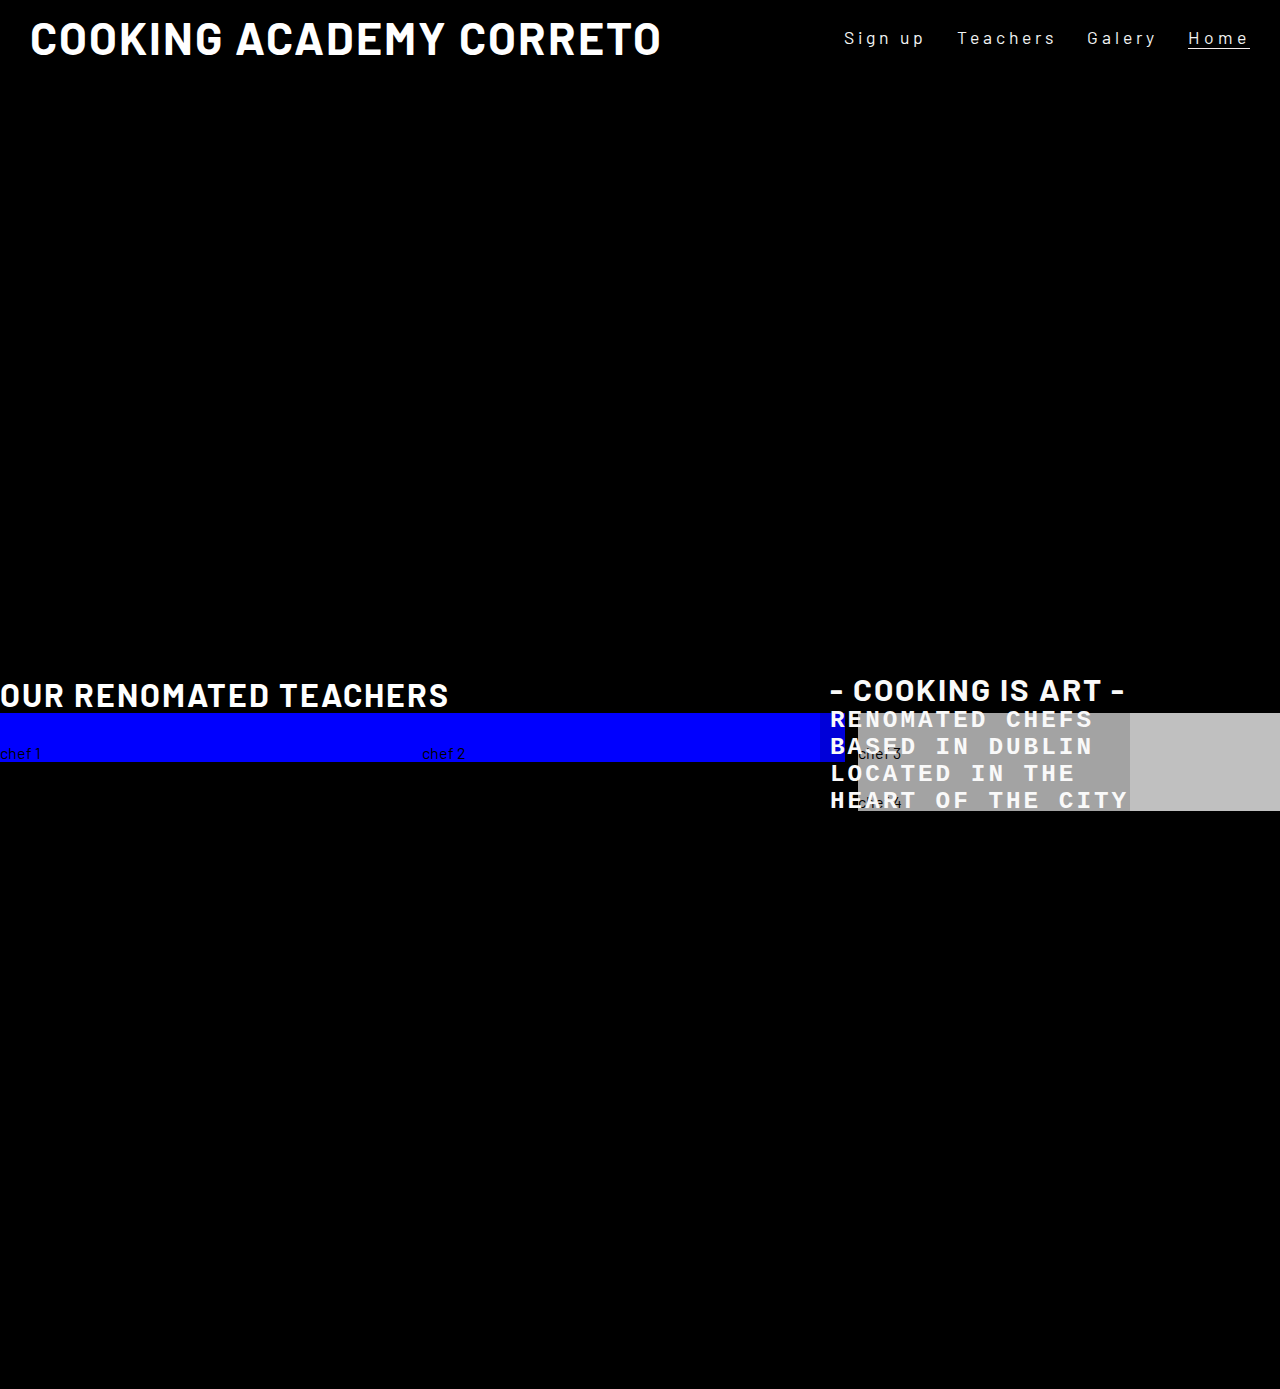
==== assets/index.html @ 5200f565 "chefs table was added" ====
<!DOCTYPE html>
<html lang="en">
<head>
    <meta charset="UTF-8">
    <meta http-equiv="X-UA-Compatible" content="IE=edge">
    <meta name="viewport" content="width=device-width, initial-scale=1.0">
    <meta name="description" content="Culinary school for people in Dublin, Ireland who are interested in cooking">
    <meta name="keywords" content="cooking, cook, passion for cooking, ireland, dublin">
    <link rel="stylesheet" href="assets/css/style.css">
    <title>Cooking Academy</title>
</head>
<body>
    <header> 
     <a href="index.html">

         <h1 id="logo">Cooking Academy Correto</h1>
     </a>
     <nav>
         <ul id="menu">
             <li>
                 <a class="active" href="index.html">Home</a>
             </li>
             <li> 
                 <a href="#">Galery</a>
             </li>
             <li>
                 <a href="#">Teachers</a>
             </li>          
             <li>
                 <a href="index.html">Sign up</a>
             </li>   
         </ul>
     </nav>
    </header>
     <section id="background-outer"> 
         <div id="background"></div>
         <div id="cover-text">
            <h2>- Cooking is art -</h2>
            <h3><p>renomated chefs based in dublin</p></h3>
            <h3> located in the heart of the city</h3>
         </div>
     </section>
     <section id="chefs"> 
        <h1>Our Renomated Teachers</h1>
        <div id="chef-1"> chef 1 </div>
        <div id="chef-2"> chef 2 </div>
        <div id="chef-3"> chef 3 </div>
        <div id="chef-4"> chef 4 </div>
     </section>
     <section>
        <div>Online and Person Classes</div>
        <div>Renomated Chefs</div>
        <div>Global Culinary</div>
        <div>Learn From scratch</div>
         time schedules and bla bal
     </section>
     <footer> 
         social links 
     </footer>
 </body>
 </html>
---- assets/assets/css/style.css ----
@import url('https://fonts.googleapis.com/css2?family=Barlow:ital,wght@0,300;1,200&family=PT+Sans&display=swap');

* {
    margin: 0;
    padding: 0;
    border: none;
}

body {
    font-family: Barlow, sans-serif;
    font-weight: 400;
    background-color: black;

}

h1,h2 {
    font-family: Barlow, sans-serif;
    text-transform:uppercase; 
    letter-spacing: 2px;
    color: white;
}

#logo {
    float: left;
    font-size: 280%;
    margin-left: 30px;
}
#menu, #logo {
    line-height: 75px;

}
#menu {
font-size: 110%;
letter-spacing: 4px;
color: rgb(243, 244, 244);
}
#menu li {
    float: right;
    list-style-type: none;
    margin-right: 30px;
}
#menu a { 
    text-decoration: none;
    color: inherit;
}
#menu a:hover {
    padding: 10px 15px;
    font-size: 20px;
    text-align: center;
    cursor: pointer;
    color: #fff;
    background-color: #9ca7a3;
    border: none;
    border-radius: 5px;
    box-shadow: 0 5px rgb(162, 155, 155);
}
.active {
    border-bottom: 1px solid rgb(245, 237, 237);
}

/*background image */

#background-outer {
    overflow: hidden;
    height: 600px;
    width: 100%;
}
/* text box for background-image */ 

#cover-text, #cover-text h2{
    color: rgb(249, 249, 249);

}

#background {
    height: 600px;
    width: 100%;
    background: url('https://cdn.pixabay.com/photo/2018/11/12/20/32/herbs-3811722_960_720.jpg') no-repeat center center;
    background-size: cover;

/* effects for the background */
    animation-name: hero-zoom;
    animation-duration: 20s;
    animation-fill-mode: forwards;
}

/* creates the level of zoom for hero image */
@keyframes hero-zoom {
from{
    transform: scale(1);
}
to{
    transform: scale(1.5);
}
}
#cover-text {
    font-size: 130%;
    font-family: 'Courier New', Courier, monospace;
    text-transform:uppercase;
    letter-spacing: 3px;
    width: 300px;
    height: 200px;

    padding-left: 10px;
    padding-top: 40px;
    background-color: rgba(0, 0, 0, .15);

    bottom: 30px;
    right: 150px;

    position: absolute;
}
/* Chefs section */

#chefs {
    height: 600px;
}
#chef-1, #chef-2 {padding-top: 30px;
width: 33%;
float: left;
background-color: blue;
}
#chef-3, #chef-4 {
padding-top: 30px;
width: 33%;
float: right;
background-color: silver;
}
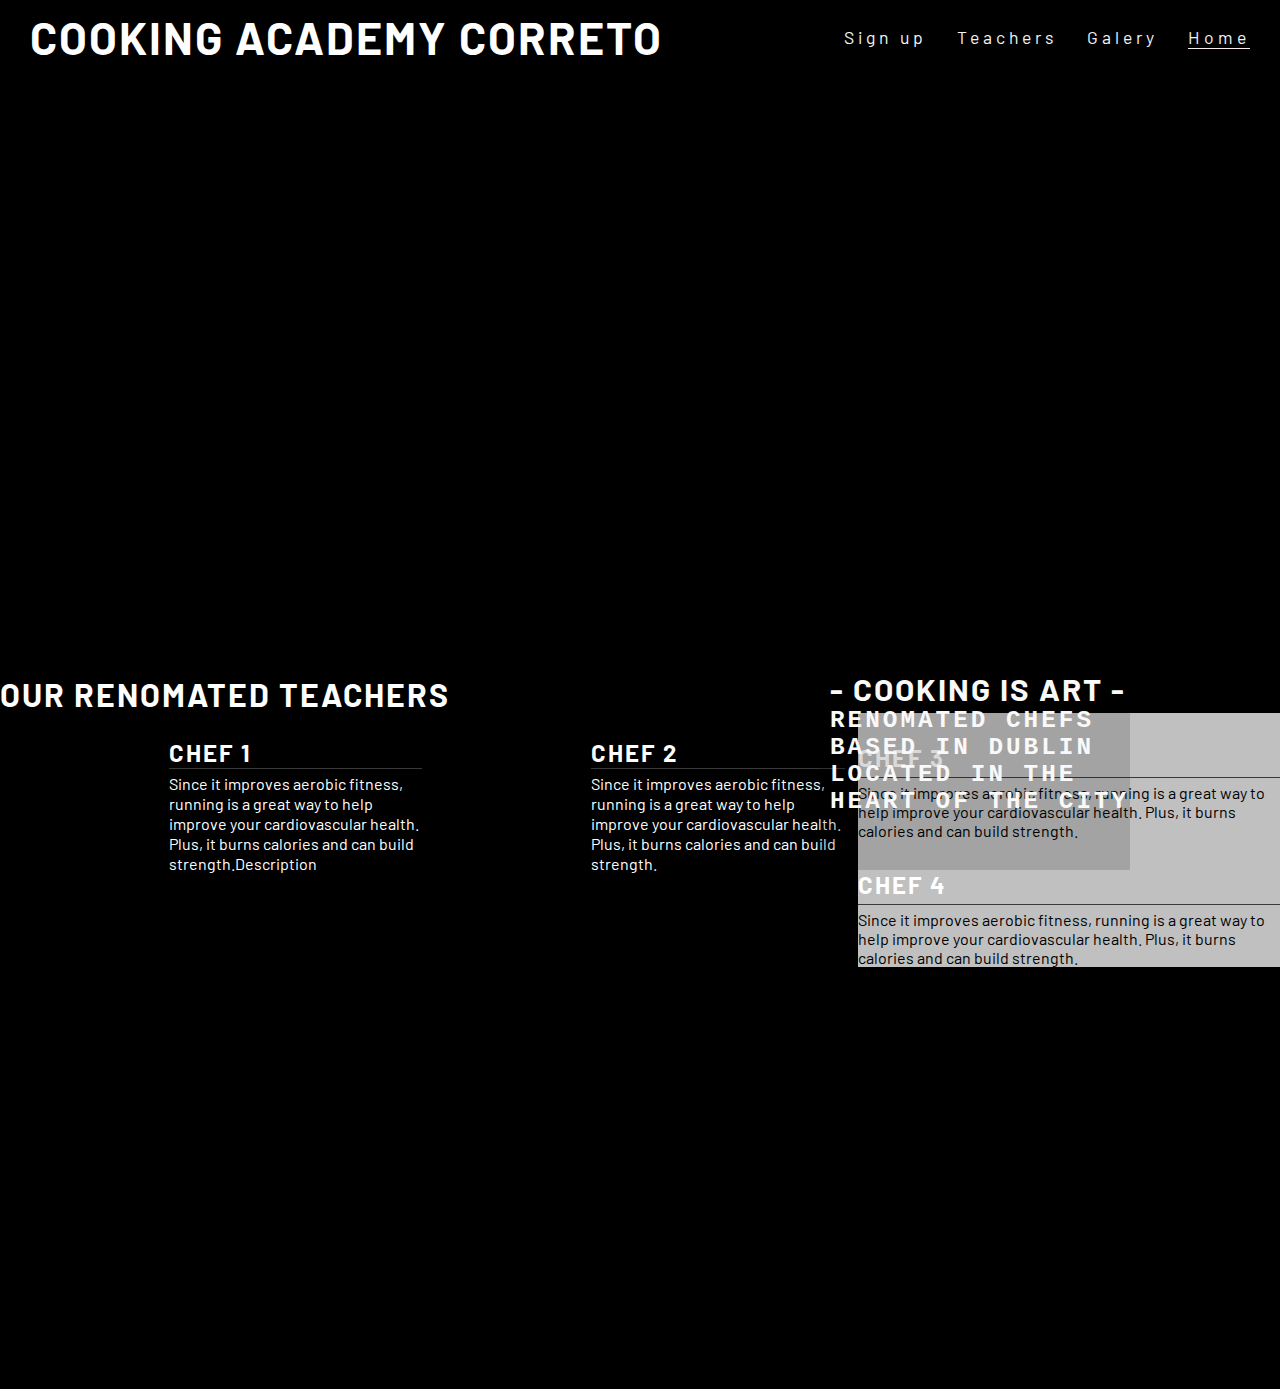
==== commit 8b9088c6: "chefs table" ====
--- a/assets/index.html
+++ b/assets/index.html
@@ -42,10 +42,38 @@
      </section>
      <section id="chefs"> 
         <h1>Our Renomated Teachers</h1>
-        <div id="chef-1"> chef 1 </div>
-        <div id="chef-2"> chef 2 </div>
-        <div id="chef-3"> chef 3 </div>
-        <div id="chef-4"> chef 4 </div>
+        <div id="chef-1"> 
+            <div class="leftchef-about-heading">
+                <h2>chef 1 </h2>
+                <hr>
+                <p>
+                    Since it improves aerobic fitness, running is a great way to help improve your cardiovascular health. Plus, it burns calories and can build strength.Description 
+                </p>
+            </div>
+        </div>
+            <div id="chef-2"> <div class="leftchef-about-heading">
+                <h2>chef 2 </h2>
+                <hr>
+                <p>
+                    Since it improves aerobic fitness, running is a great way to help improve your cardiovascular health. Plus, it burns calories and can build strength. 
+                </p>
+            </div>
+        </div>
+        <div id="chef-3"> <div class="rightchef-about-heading">
+            <h2>chef 3 </h2>
+            <hr>
+            <p>
+                Since it improves aerobic fitness, running is a great way to help improve your cardiovascular health. Plus, it burns calories and can build strength. 
+            </p>
+        </div>
+    </div>
+    <div id="chef-4"> <div class="rightchef-about-heading">
+        <h2>chef 4 </h2>
+        <hr>
+        <p>Since it improves aerobic fitness, running is a great way to help improve your cardiovascular health. Plus, it burns calories and can build strength.
+        </p>
+    </div>
+</div>
      </section>
      <section>
         <div>Online and Person Classes</div>
--- a/assets/assets/css/style.css
+++ b/assets/assets/css/style.css
@@ -115,14 +115,36 @@
 #chefs {
     height: 600px;
 }
-#chef-1, #chef-2 {padding-top: 30px;
-width: 33%;
-float: left;
-background-color: blue;
+#chef-1, #chef-2 {
+    padding-top: 30px;
+    width: 33%;
+    float: left;
+    color:white
 }
+
 #chef-3, #chef-4 {
-padding-top: 30px;
-width: 33%;
-float: right;
-background-color: silver;
+    padding-top: 30px;
+    width: 33%;
+    float: right;
+    background-color: silver;
+}
+
+#center-about {
+    width: 33%;
+    margin: 0 auto;
+    background-color: green;
+}
+
+hr {
+    border-top: 1px solid #3a3a3a;
+    width: 100%;
+    margin: 5px 0;
+}
+
+.leftchef-about-heading {
+    width: 60%;
+    float: right;
+    line-height: 20px;
+    clear: both;
+    margin-bottom: 50px;
 }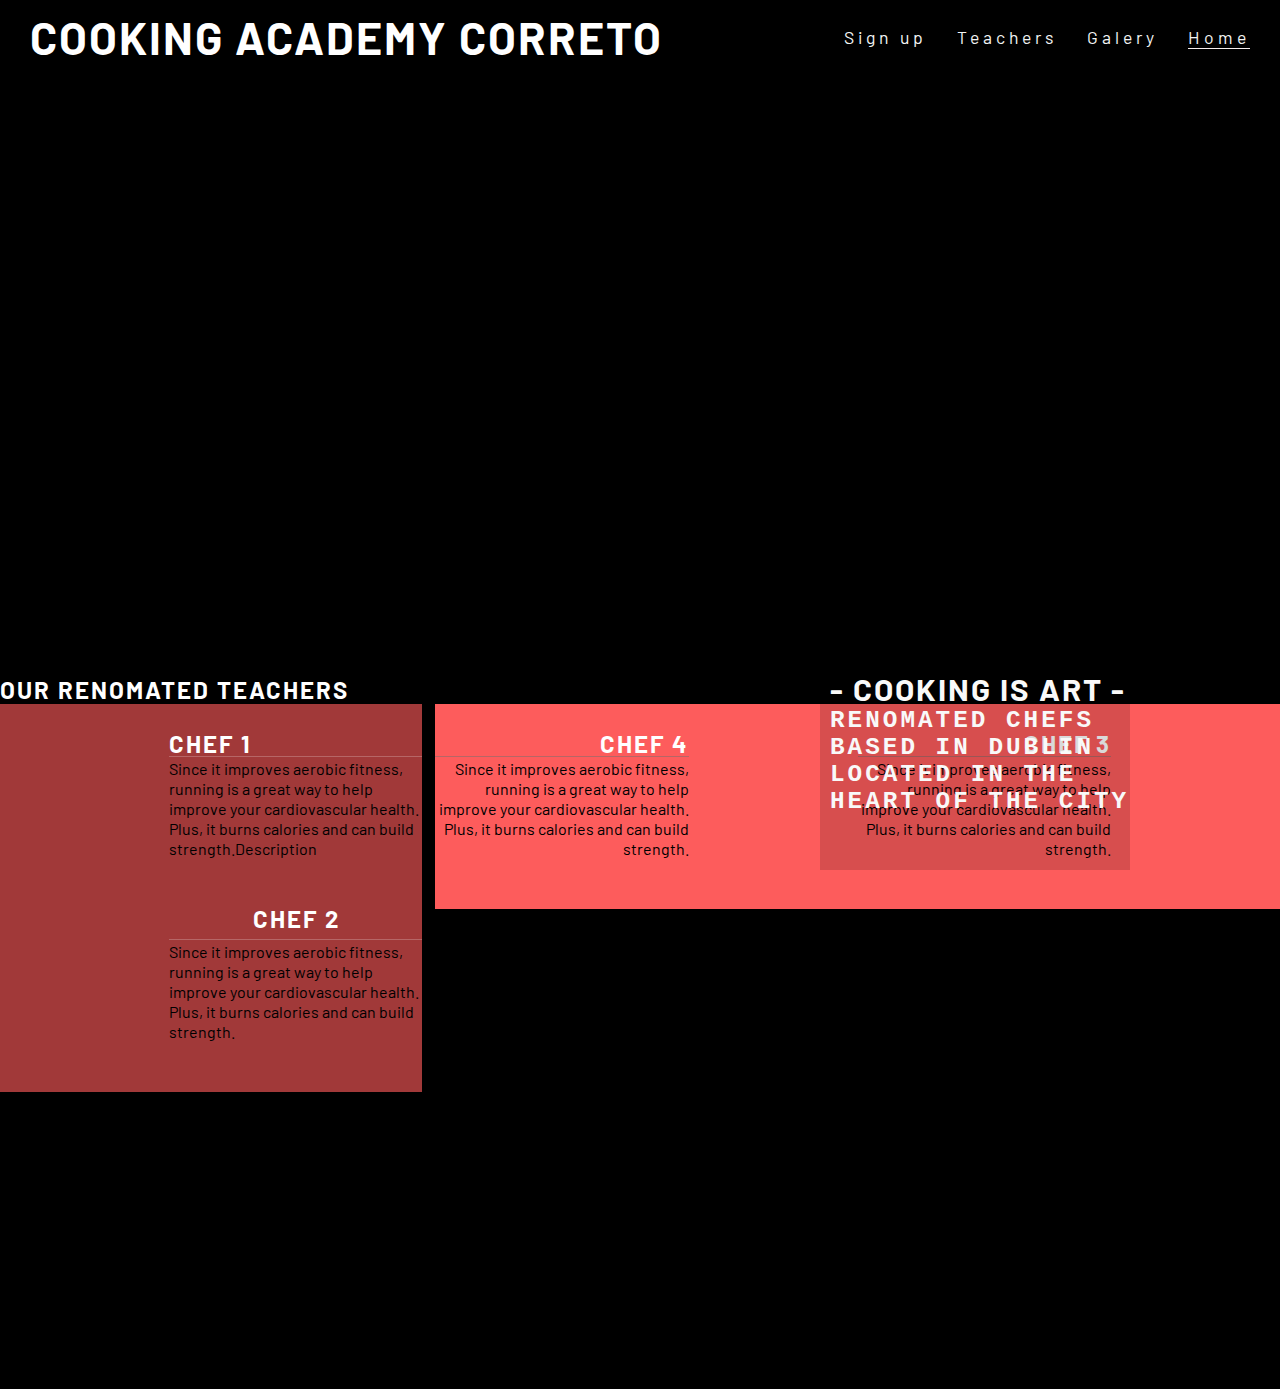
==== commit 370a91eb: "new changes" ====
--- a/assets/index.html
+++ b/assets/index.html
@@ -41,9 +41,10 @@
          </div>
      </section>
      <section id="chefs"> 
-        <h1>Our Renomated Teachers</h1>
-        <div id="chef-1"> 
+        <h2 id="welcome">Our Renomated Teachers</h2>      <div id="chef-1"> 
             <div class="leftchef-about-heading">
+                <div id="circle-container">
+                    
                 <h2>chef 1 </h2>
                 <hr>
                 <p>
@@ -51,30 +52,40 @@
                 </p>
             </div>
         </div>
-            <div id="chef-2"> <div class="leftchef-about-heading">
+             <div class="leftchef-about-heading">
+                <div id="circle-container">
+                    <div id="chef-2"></div><div id="chef-2-pic"> </div>
                 <h2>chef 2 </h2>
                 <hr>
-                <p>
+                <p> </div>
                     Since it improves aerobic fitness, running is a great way to help improve your cardiovascular health. Plus, it burns calories and can build strength. 
                 </p>
             </div>
         </div>
         <div id="chef-3"> <div class="rightchef-about-heading">
+            <div id="circle-container">
+                <div id="chef-3-pic"> </div>
             <h2>chef 3 </h2>
             <hr>
             <p>
                 Since it improves aerobic fitness, running is a great way to help improve your cardiovascular health. Plus, it burns calories and can build strength. 
             </p>
         </div>
-    </div>
+    </div> </div>
     <div id="chef-4"> <div class="rightchef-about-heading">
         <h2>chef 4 </h2>
+        <div id="circle-container">
+            <div id="chef-4-pic"> </div>
         <hr>
         <p>Since it improves aerobic fitness, running is a great way to help improve your cardiovascular health. Plus, it burns calories and can build strength.
         </p>
-    </div>
+    </div> </div>
 </div>
-     </section>
+<div id="center-about">Center</div>
+<div
+  id="circle-container">   
+</section>
+     
      <section>
         <div>Online and Person Classes</div>
         <div>Renomated Chefs</div>
--- a/assets/assets/css/style.css
+++ b/assets/assets/css/style.css
@@ -13,11 +13,19 @@
 
 }
 
-h1,h2 {
+ h1 {
     font-family: Barlow, sans-serif;
     text-transform:uppercase; 
     letter-spacing: 2px;
     color: white;
+}
+
+h2 {
+    font-family: Barlow, sans-serif;
+    text-transform:uppercase; 
+    letter-spacing: 2px;
+    color: white;
+
 }
 
 #logo {
@@ -93,6 +101,7 @@
     transform: scale(1.5);
 }
 }
+
 #cover-text {
     font-size: 130%;
     font-family: 'Courier New', Courier, monospace;
@@ -115,36 +124,67 @@
 #chefs {
     height: 600px;
 }
-#chef-1, #chef-2 {
+
+#chef-1 {
     padding-top: 30px;
     width: 33%;
     float: left;
-    color:white
+    background-color:rgb(161, 57, 57);
+   
 }
+ #chef-2 {
+ padding-top: 30px;
+ width: 33%;
+ float: left;
+ background-color:rgb(161, 57, 57);
 
-#chef-3, #chef-4 {
+ }
+#chef-3 {
     padding-top: 30px;
     width: 33%;
     float: right;
-    background-color: silver;
+    background-color: rgb(253, 92, 92);
+   
+}
+#chef-4 { 
+    padding-top: 30px;
+    width: 33%;
+    float: right;
+    background-color: rgb(253, 92, 92);
+   
+
 }
 
-#center-about {
-    width: 33%;
-    margin: 0 auto;
-    background-color: green;
-}
 
 hr {
-    border-top: 1px solid #3a3a3a;
+    border-top: 1px solid #b66666;
     width: 100%;
-    margin: 5px 0;
-}
+    margin: 2px 0;
+} 
+
 
 .leftchef-about-heading {
-    width: 60%;
+  width: 60%;
     float: right;
     line-height: 20px;
     clear: both;
     margin-bottom: 50px;
-}+    }
+
+.rightchef-about-heading {
+    width: 60%;
+    float: left;
+    line-height: 20px;
+    clear: both;
+    margin-bottom: 50px;
+}
+
+.rightchef-about-heading h2 {
+    text-align: right;
+}
+
+.rightchef-about-heading p {
+    text-align: right;
+}
+
+
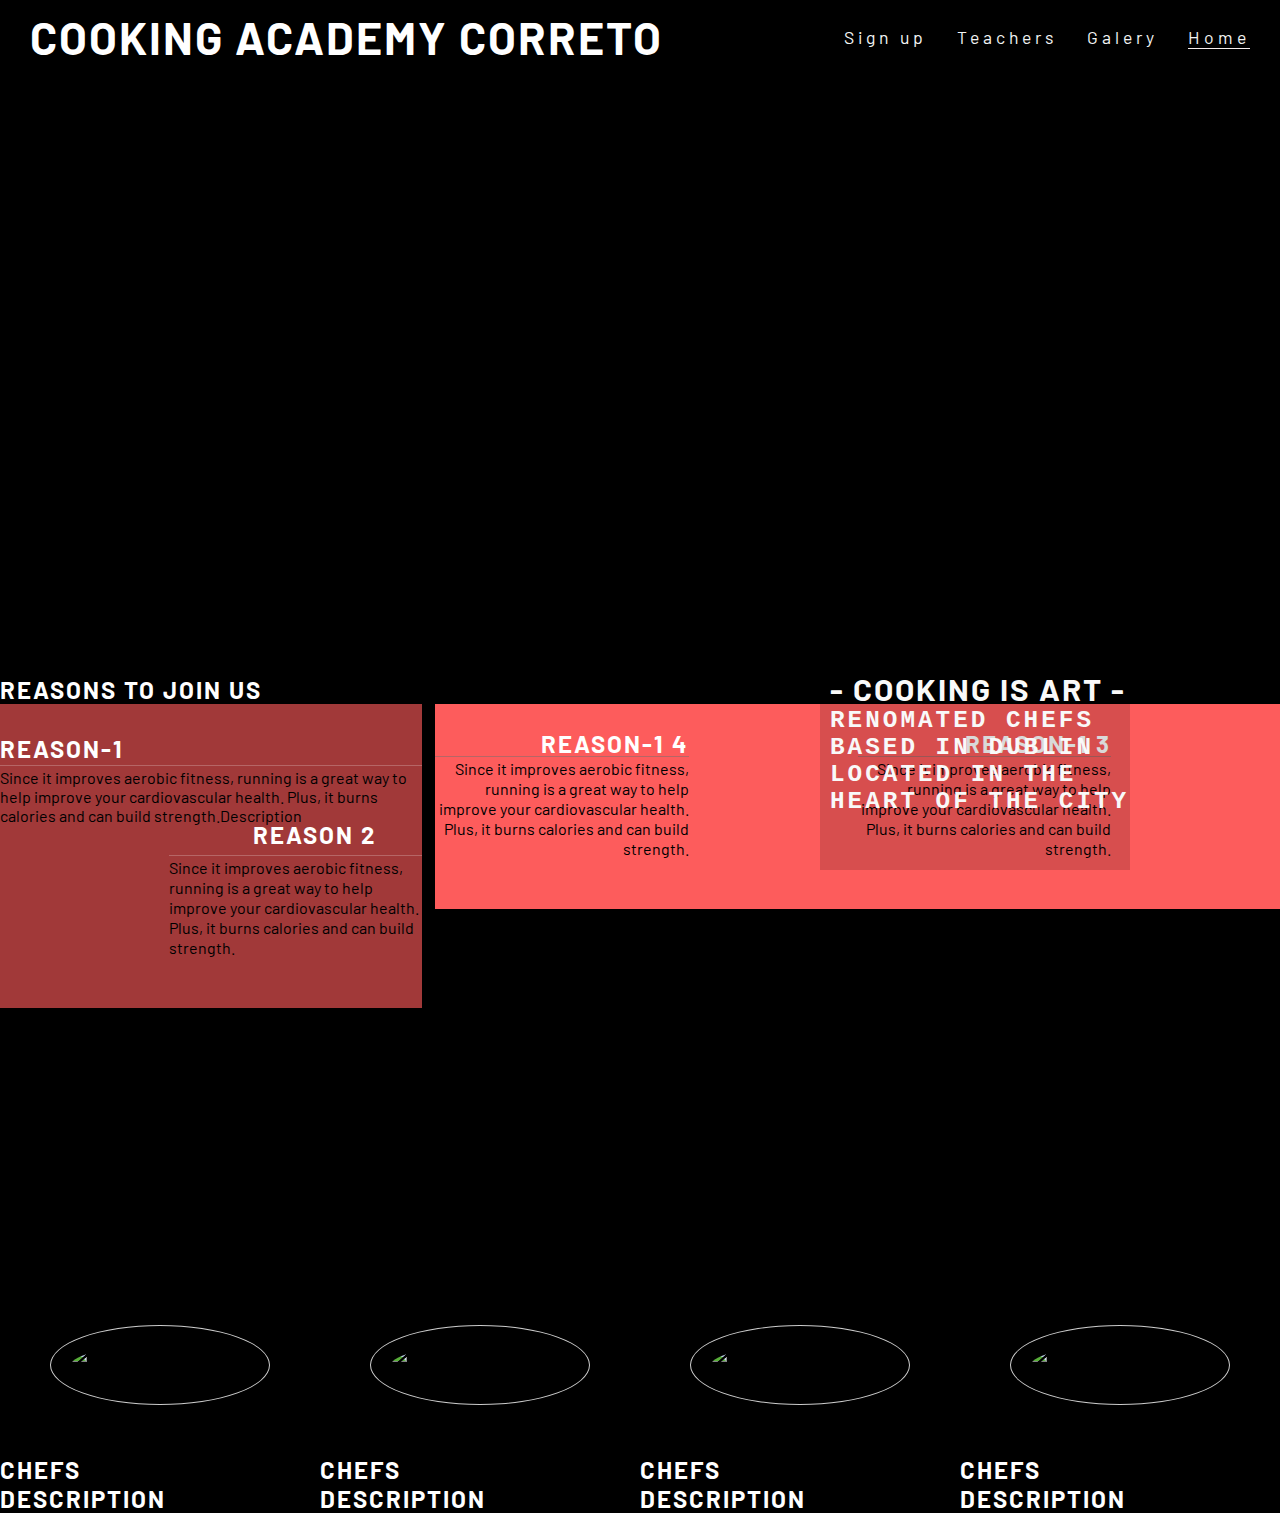
==== commit 0e3c3a94: "Added chefs" ====
--- a/assets/index.html
+++ b/assets/index.html
@@ -40,58 +40,76 @@
             <h3> located in the heart of the city</h3>
          </div>
      </section>
-     <section id="chefs"> 
-        <h2 id="welcome">Our Renomated Teachers</h2>      <div id="chef-1"> 
-            <div class="leftchef-about-heading">
+     <section id="reasons"> 
+        <h2 id="welcome">Reasons to Join us</h2>      <div id="reason-1"> 
+            <div class="lefreason-about-heading">
                 <div id="circle-container">
                     
-                <h2>chef 1 </h2>
+                <h2>reason-1 </h2>
                 <hr>
                 <p>
                     Since it improves aerobic fitness, running is a great way to help improve your cardiovascular health. Plus, it burns calories and can build strength.Description 
                 </p>
             </div>
         </div>
-             <div class="leftchef-about-heading">
+             <div class="leftreason-about-heading">
                 <div id="circle-container">
-                    <div id="chef-2"></div><div id="chef-2-pic"> </div>
-                <h2>chef 2 </h2>
+                    <div id="reason-2"></div> 
+                <h2>reason 2 </h2>
                 <hr>
                 <p> </div>
                     Since it improves aerobic fitness, running is a great way to help improve your cardiovascular health. Plus, it burns calories and can build strength. 
                 </p>
             </div>
         </div>
-        <div id="chef-3"> <div class="rightchef-about-heading">
+        <div id="reason-3"> <div class="rightreason-about-heading">
             <div id="circle-container">
-                <div id="chef-3-pic"> </div>
-            <h2>chef 3 </h2>
+                
+            <h2>reason-1 3 </h2>
             <hr>
             <p>
                 Since it improves aerobic fitness, running is a great way to help improve your cardiovascular health. Plus, it burns calories and can build strength. 
             </p>
         </div>
     </div> </div>
-    <div id="chef-4"> <div class="rightchef-about-heading">
-        <h2>chef 4 </h2>
-        <div id="circle-container">
-            <div id="chef-4-pic"> </div>
+    <div id="reason-4"> <div class="rightreason-about-heading">
+        <h2>reason-1 4 </h2>
+        
+            
         <hr>
         <p>Since it improves aerobic fitness, running is a great way to help improve your cardiovascular health. Plus, it burns calories and can build strength.
         </p>
-    </div> </div>
+    </div> 
 </div>
-<div id="center-about">Center</div>
-<div
-  id="circle-container">   
+
+
 </section>
      
-     <section>
-        <div>Online and Person Classes</div>
-        <div>Renomated Chefs</div>
-        <div>Global Culinary</div>
-        <div>Learn From scratch</div>
-         time schedules and bla bal
+     <section id="chefs"> <div>
+        <img id="um" src="https://upload.wikimedia.org/wikipedia/commons/thumb/b/b6/Image_created_with_a_mobile_phone.png/800px-Image_created_with_a_mobile_phone.png" alt="Image of a girl in our studio">
+            <h2>chefs</h2>
+            <h2 class="descriptionchef"> description</h2>
+        
+        </div>
+        <div>
+            <img id="um" src="https://upload.wikimedia.org/wikipedia/commons/thumb/b/b6/Image_created_with_a_mobile_phone.png/800px-Image_created_with_a_mobile_phone.png" alt="Image of a girl in our studio">
+            <h2>chefs</h2>
+            <h2 class="descriptionchef"> description</h2>
+        </div>
+
+        <div>
+            <img id="um"  src="https://upload.wikimedia.org/wikipedia/commons/thumb/b/b6/Image_created_with_a_mobile_phone.png/800px-Image_created_with_a_mobile_phone.png" alt="Image of a girl in our studio">
+            <h2>chefs</h2>
+            <h2 class="descriptionchef"> description</h2>
+        </div>
+
+        <div>
+            <img id="um" src="https://upload.wikimedia.org/wikipedia/commons/thumb/b/b6/Image_created_with_a_mobile_phone.png/800px-Image_created_with_a_mobile_phone.png" alt="Image of a girl in our studio">
+            <h2>chefs</h2>
+            <h2 class="descriptionchef"> description</h2>
+        </div>
+          
+    </div>
      </section>
      <footer> 
          social links 
--- a/assets/assets/css/style.css
+++ b/assets/assets/css/style.css
@@ -121,32 +121,32 @@
 }
 /* Chefs section */
 
-#chefs {
+#reasons {
     height: 600px;
 }
 
-#chef-1 {
+#reason-1 {
     padding-top: 30px;
     width: 33%;
     float: left;
     background-color:rgb(161, 57, 57);
    
 }
- #chef-2 {
+ #reason-2 {
  padding-top: 30px;
  width: 33%;
  float: left;
  background-color:rgb(161, 57, 57);
 
  }
-#chef-3 {
+#reason-3 {
     padding-top: 30px;
     width: 33%;
     float: right;
     background-color: rgb(253, 92, 92);
    
 }
-#chef-4 { 
+#reason-4 { 
     padding-top: 30px;
     width: 33%;
     float: right;
@@ -163,7 +163,7 @@
 } 
 
 
-.leftchef-about-heading {
+.leftreason-about-heading {
   width: 60%;
     float: right;
     line-height: 20px;
@@ -171,7 +171,7 @@
     margin-bottom: 50px;
     }
 
-.rightchef-about-heading {
+.rightreason-about-heading {
     width: 60%;
     float: left;
     line-height: 20px;
@@ -179,12 +179,38 @@
     margin-bottom: 50px;
 }
 
-.rightchef-about-heading h2 {
+.rightreason-about-heading h2 {
     text-align: right;
 }
 
-.rightchef-about-heading p {
+.rightreason-about-heading p {
     text-align: right;
 }
 
 
+#um {
+    width: 200px;
+    height: 200px;
+    padding: 20px;
+    border-style: solid;
+    border-color: #ccc;
+    border-width: 1px;
+    border-radius: 50%;
+    margin: 50px;
+    margin-left: 50px;
+    margin-right: 50px;
+    
+    
+}
+
+#chefs {
+    display: inline-flex;
+    position:absolute;
+    justify-items: center;
+    vertical-align: middle;
+}
+.descriptionchef {
+    vertical-align: middle;
+
+}
+
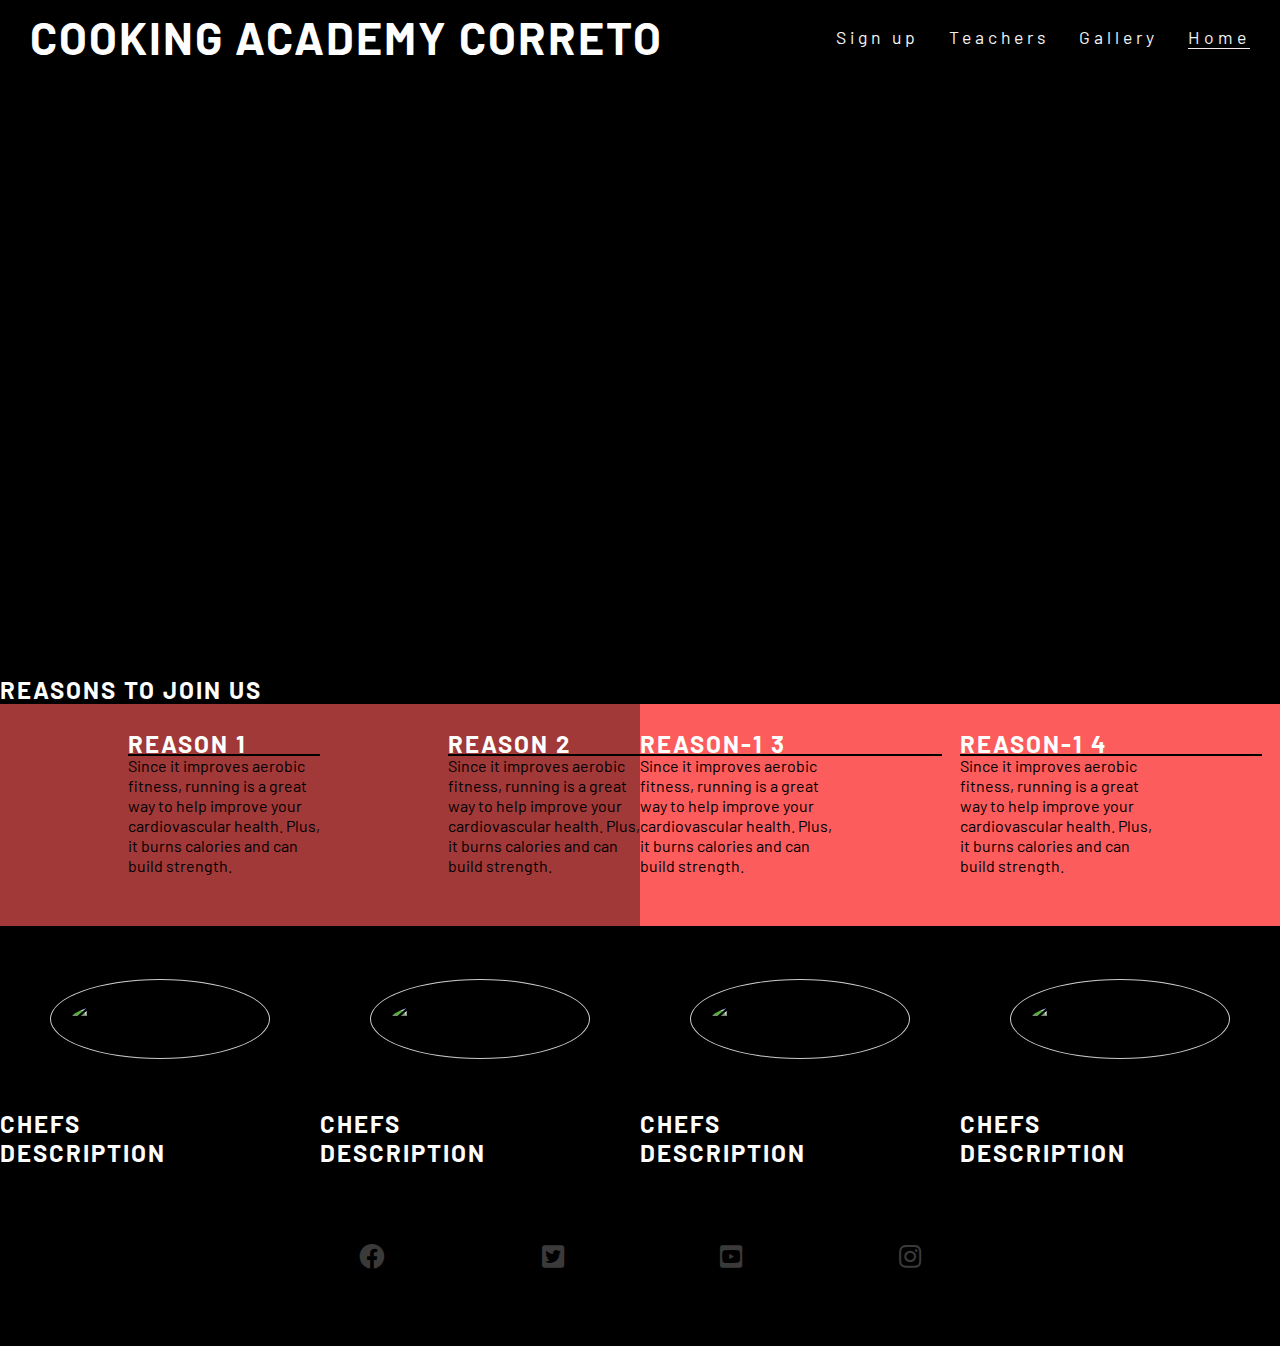
==== commit 22ca58de: "media and gallery" ====
--- a/assets/index.html
+++ b/assets/index.html
@@ -7,6 +7,8 @@
     <meta name="description" content="Culinary school for people in Dublin, Ireland who are interested in cooking">
     <meta name="keywords" content="cooking, cook, passion for cooking, ireland, dublin">
     <link rel="stylesheet" href="assets/css/style.css">
+    <link rel="stylesheet" href="https://cdnjs.cloudflare.com/ajax/libs/font-awesome/5.9.0/css/all.min.css">
+   
     <title>Cooking Academy</title>
 </head>
 <body>
@@ -21,7 +23,7 @@
                  <a class="active" href="index.html">Home</a>
              </li>
              <li> 
-                 <a href="#">Galery</a>
+                 <a href="gallery.html" >Gallery</a>
              </li>
              <li>
                  <a href="#">Teachers</a>
@@ -40,32 +42,38 @@
             <h3> located in the heart of the city</h3>
          </div>
      </section>
+     <h2 id="welcome">Reasons to Join us</h2>
      <section id="reasons"> 
-        <h2 id="welcome">Reasons to Join us</h2>      <div id="reason-1"> 
-            <div class="lefreason-about-heading">
+
+        <div id="reason-1"> <div class="leftreason-about-heading">
+            <div id="circle-container">
+            <h2>reason 1  </h2>
+            
+            <hr>
+
+            <p>
+                Since it improves aerobic fitness, running is a great way to help improve your cardiovascular health. Plus, it burns calories and can build strength.
+            </p>
+        </div> 
+    </div>
+    </div>
+        <div id="reason-2"> <div class="leftreason-about-heading">
                 <div id="circle-container">
                     
-                <h2>reason-1 </h2>
+                <h2>reason 2 </h2>
+
                 <hr>
-                <p>
-                    Since it improves aerobic fitness, running is a great way to help improve your cardiovascular health. Plus, it burns calories and can build strength.Description 
-                </p>
-            </div>
-        </div>
-             <div class="leftreason-about-heading">
-                <div id="circle-container">
-                    <div id="reason-2"></div> 
-                <h2>reason 2 </h2>
-                <hr>
-                <p> </div>
+                <p> 
                     Since it improves aerobic fitness, running is a great way to help improve your cardiovascular health. Plus, it burns calories and can build strength. 
                 </p>
             </div>
-        </div>
+            </div>
+        </div> 
         <div id="reason-3"> <div class="rightreason-about-heading">
             <div id="circle-container">
                 
             <h2>reason-1 3 </h2>
+
             <hr>
             <p>
                 Since it improves aerobic fitness, running is a great way to help improve your cardiovascular health. Plus, it burns calories and can build strength. 
@@ -73,6 +81,7 @@
         </div>
     </div> </div>
     <div id="reason-4"> <div class="rightreason-about-heading">
+        <div id="circle-container">
         <h2>reason-1 4 </h2>
         
             
@@ -81,7 +90,7 @@
         </p>
     </div> 
 </div>
-
+</div>
 
 </section>
      
@@ -112,7 +121,24 @@
     </div>
      </section>
      <footer> 
-         social links 
+        <ul class="social-networks">
+            <li>
+                <a href="https://facebook.com" target="_blank" rel="noopener"
+                    aria-label="Visit our Facebook page (opens in a new tab)"><i class="fab fa-facebook"></i></a>
+            </li>
+            <li>
+                <a href="https://twitter.com" target="_blank" rel="noopener"
+                    aria-label="Visit our Twitter page (opens in a new tab)"><i class="fab fa-twitter-square"></i></a>
+            </li>
+            <li>
+                <a href="https://youtube.com" target="_blank" rel="noopener"
+                    aria-label="Visit our YouTube page (opens in a new tab)"><i class="fab fa-youtube-square"></i></a>
+            </li>
+            <li>
+                <a href="https://instagram.com" target="_blank" rel="noopener"
+                    aria-label="Visit our Instagram page (opens in a new tab)"><i class="fab fa-instagram"></i></a>
+            </li>
+        </ul>
      </footer>
  </body>
  </html>
--- a/assets/assets/css/style.css
+++ b/assets/assets/css/style.css
@@ -117,12 +117,12 @@
     bottom: 30px;
     right: 150px;
 
-    position: absolute;
 }
 /* Chefs section */
 
 #reasons {
-    height: 600px;
+    display: inline-flex;
+    
 }
 
 #reason-1 {
@@ -157,9 +157,8 @@
 
 
 hr {
-    border-top: 1px solid #b66666;
-    width: 100%;
-    margin: 2px 0;
+    width: 300px;
+    border: 1px solid #000;
 } 
 
 
@@ -179,13 +178,7 @@
     margin-bottom: 50px;
 }
 
-.rightreason-about-heading h2 {
-    text-align: right;
-}
-
-.rightreason-about-heading p {
-    text-align: right;
-}
+
 
 
 #um {
@@ -203,9 +196,11 @@
     
 }
 
+/*chefs section */
+
 #chefs {
     display: inline-flex;
-    position:absolute;
+
     justify-items: center;
     vertical-align: middle;
 }
@@ -214,3 +209,70 @@
 
 }
 
+#class {
+    display: inline-flex;
+}
+/*footer */
+footer {
+    text-align: center;
+}
+
+#linha-vertical {
+    height: 200px;
+    border-right: 1px solid red;
+}
+.social-networks {
+    text-align: center;
+}
+
+.social-networks > li {
+    display: inline;
+}
+
+.social-networks i {
+    font-size: 160%;
+    margin: 1%;
+    padding: 5%;
+    color: #3a3a3a;
+}
+
+/*images for gallery*/
+
+#photos {
+        display: inline;
+        clear: both;
+        flex: 50%;
+        padding: 0 4px;
+        column-count: 4;
+    
+    
+      }
+      
+      #photos img {
+        width: 30%;
+        column-gap: 0;
+      }
+
+      @media screen and (max-width: 1200px) {
+        #chefs{
+            width: 65%;
+            height: 1200px;
+            margin: 0 auto;
+        }
+    
+        #welcome {
+            padding: 30px 0;
+            margin: 0;
+        }
+    
+        #chefleft-about, #chefright-about {
+            width: 100%;
+            float: left;
+            padding: 0;
+        }
+    
+    
+        hr {
+            display: none;
+        }
+    }
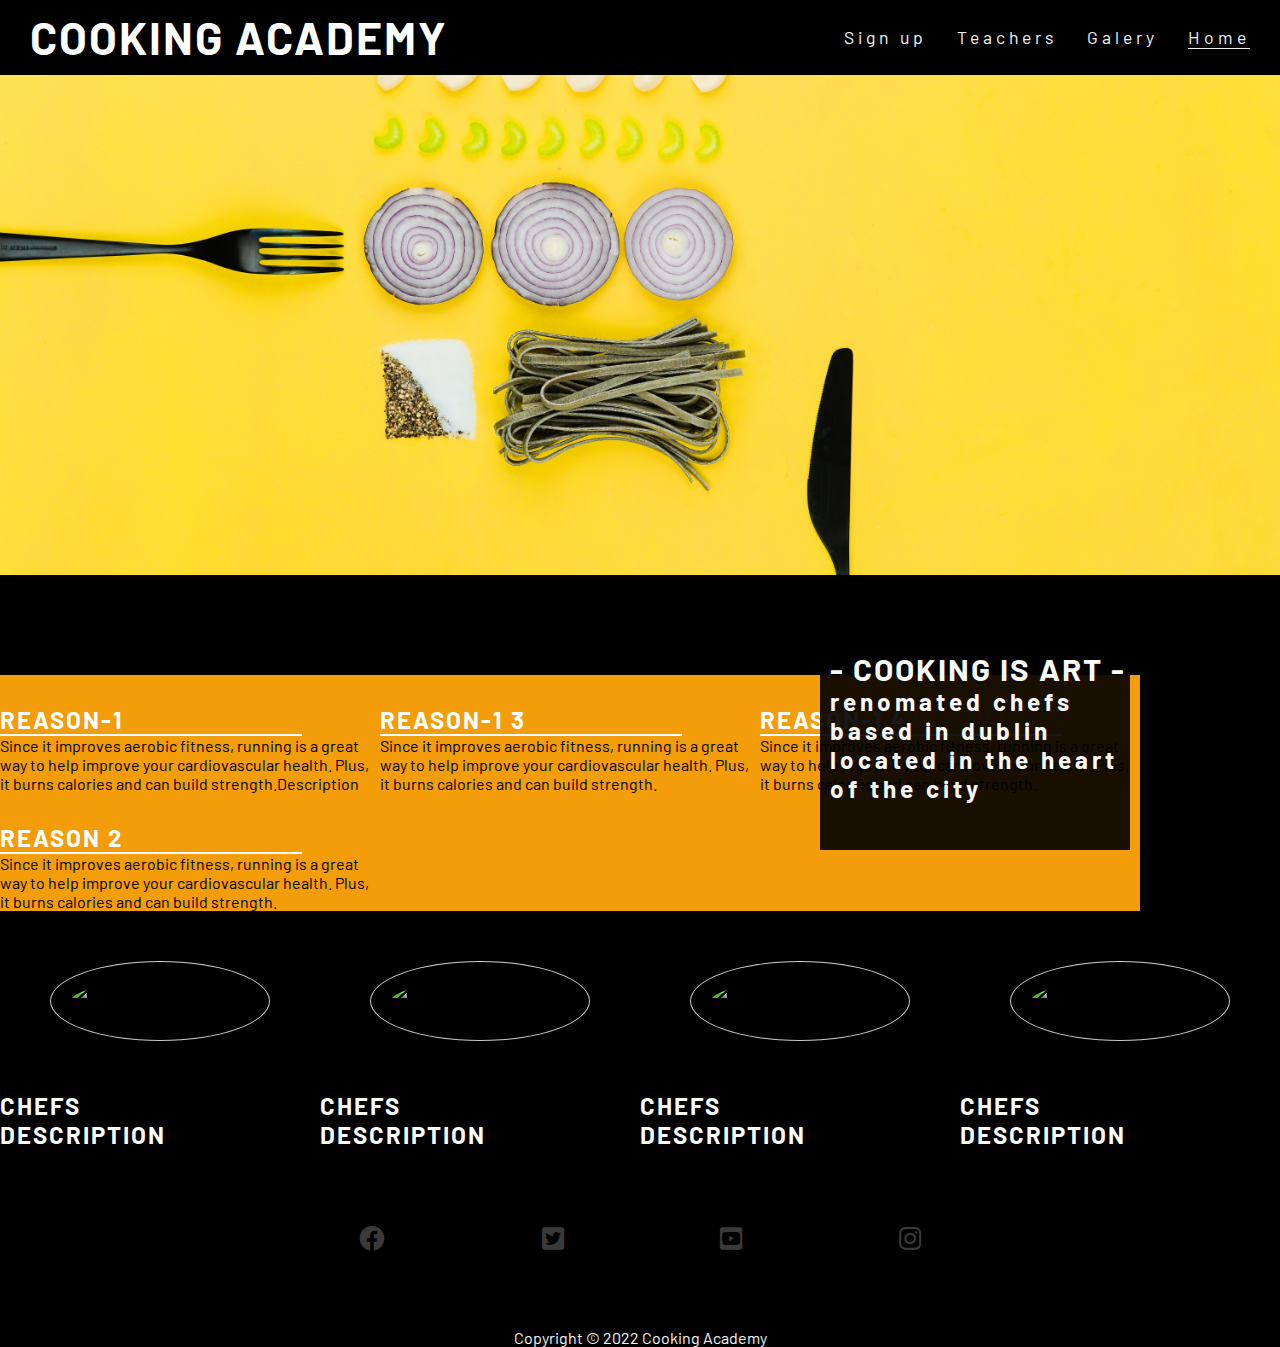
==== commit 2b91a60e: "galery and form updated" ====
--- a/assets/index.html
+++ b/assets/index.html
@@ -8,14 +8,14 @@
     <meta name="keywords" content="cooking, cook, passion for cooking, ireland, dublin">
     <link rel="stylesheet" href="assets/css/style.css">
     <link rel="stylesheet" href="https://cdnjs.cloudflare.com/ajax/libs/font-awesome/5.9.0/css/all.min.css">
-   
+
     <title>Cooking Academy</title>
 </head>
 <body>
     <header> 
      <a href="index.html">
 
-         <h1 id="logo">Cooking Academy Correto</h1>
+         <h1 id="logo">Cooking Academy </h1>
      </a>
      <nav>
          <ul id="menu">
@@ -23,13 +23,13 @@
                  <a class="active" href="index.html">Home</a>
              </li>
              <li> 
-                 <a href="gallery.html" >Gallery</a>
+                 <a href="/assets/gallery.html">Galery</a>
              </li>
              <li>
                  <a href="#">Teachers</a>
              </li>          
              <li>
-                 <a href="index.html">Sign up</a>
+                 <a href="/assets/form.html">Sign up</a>
              </li>   
          </ul>
      </nav>
@@ -42,38 +42,32 @@
             <h3> located in the heart of the city</h3>
          </div>
      </section>
-     <h2 id="welcome">Reasons to Join us</h2>
      <section id="reasons"> 
-
-        <div id="reason-1"> <div class="leftreason-about-heading">
-            <div id="circle-container">
-            <h2>reason 1  </h2>
-            
-            <hr>
-
-            <p>
-                Since it improves aerobic fitness, running is a great way to help improve your cardiovascular health. Plus, it burns calories and can build strength.
-            </p>
-        </div> 
-    </div>
-    </div>
-        <div id="reason-2"> <div class="leftreason-about-heading">
+         <div id="reason-1"> 
+            <div class="lefreason-about-heading">
                 <div id="circle-container">
                     
+                <h2>reason-1 </h2>
+                <hr>
+                <p>
+                    Since it improves aerobic fitness, running is a great way to help improve your cardiovascular health. Plus, it burns calories and can build strength.Description 
+                </p>
+            </div>
+        </div>
+             <div class="leftreason-about-heading">
+                <div id="circle-container">
+                    <div id="reason-2"></div> 
                 <h2>reason 2 </h2>
-
                 <hr>
-                <p> 
+                <p> </div>
                     Since it improves aerobic fitness, running is a great way to help improve your cardiovascular health. Plus, it burns calories and can build strength. 
                 </p>
             </div>
-            </div>
-        </div> 
+        </div>
         <div id="reason-3"> <div class="rightreason-about-heading">
             <div id="circle-container">
                 
             <h2>reason-1 3 </h2>
-
             <hr>
             <p>
                 Since it improves aerobic fitness, running is a great way to help improve your cardiovascular health. Plus, it burns calories and can build strength. 
@@ -81,7 +75,6 @@
         </div>
     </div> </div>
     <div id="reason-4"> <div class="rightreason-about-heading">
-        <div id="circle-container">
         <h2>reason-1 4 </h2>
         
             
@@ -90,7 +83,7 @@
         </p>
     </div> 
 </div>
-</div>
+
 
 </section>
      
@@ -120,26 +113,30 @@
           
     </div>
      </section>
-     <footer> 
-        <ul class="social-networks">
-            <li>
-                <a href="https://facebook.com" target="_blank" rel="noopener"
-                    aria-label="Visit our Facebook page (opens in a new tab)"><i class="fab fa-facebook"></i></a>
-            </li>
-            <li>
-                <a href="https://twitter.com" target="_blank" rel="noopener"
-                    aria-label="Visit our Twitter page (opens in a new tab)"><i class="fab fa-twitter-square"></i></a>
-            </li>
-            <li>
-                <a href="https://youtube.com" target="_blank" rel="noopener"
-                    aria-label="Visit our YouTube page (opens in a new tab)"><i class="fab fa-youtube-square"></i></a>
-            </li>
-            <li>
-                <a href="https://instagram.com" target="_blank" rel="noopener"
-                    aria-label="Visit our Instagram page (opens in a new tab)"><i class="fab fa-instagram"></i></a>
-            </li>
-        </ul>
-     </footer>
- </body>
+   <p> 
+            <footer> 
+                <ul class="social-networks">
+                    <li>
+                        <a href="https://facebook.com" target="_blank" rel="noopener"
+                            aria-label="Visit our Facebook page (opens in a new tab)"><i class="fab fa-facebook"></i></a>
+                    </li>
+                    <li>
+                        <a href="https://twitter.com" target="_blank" rel="noopener"
+                            aria-label="Visit our Twitter page (opens in a new tab)"><i class="fab fa-twitter-square"></i></a>
+                    </li>
+                    <li>
+                        <a href="https://youtube.com" target="_blank" rel="noopener"
+                            aria-label="Visit our YouTube page (opens in a new tab)"><i class="fab fa-youtube-square"></i></a>
+                    </li>
+                    <li>
+                        <a href="https://instagram.com" target="_blank" rel="noopener"
+                            aria-label="Visit our Instagram page (opens in a new tab)"><i class="fab fa-instagram"></i></a>
+                    </li>
+                </ul>
+                <div class="copyright">
+                    Copyright © 2022 Cooking Academy </div>
+             </footer>
+    </body>
+
  </html>
  --- a/assets/assets/css/style.css
+++ b/assets/assets/css/style.css
@@ -6,6 +6,7 @@
     border: none;
 }
 
+
 body {
     font-family: Barlow, sans-serif;
     font-weight: 400;
@@ -18,6 +19,7 @@
     text-transform:uppercase; 
     letter-spacing: 2px;
     color: white;
+    
 }
 
 h2 {
@@ -32,9 +34,11 @@
     float: left;
     font-size: 280%;
     margin-left: 30px;
+    clear: both;
 }
 #menu, #logo {
     line-height: 75px;
+    
 
 }
 #menu {
@@ -81,10 +85,10 @@
 }
 
 #background {
-    height: 600px;
+    height: 500px;
     width: 100%;
-    background: url('https://cdn.pixabay.com/photo/2018/11/12/20/32/herbs-3811722_960_720.jpg') no-repeat center center;
-    background-size: cover;
+    background:url(../images/cover.jpg) no-repeat center;
+    background-size:cover;
 
 /* effects for the background */
     animation-name: hero-zoom;
@@ -104,82 +108,68 @@
 
 #cover-text {
     font-size: 130%;
-    font-family: 'Courier New', Courier, monospace;
-    text-transform:uppercase;
-    letter-spacing: 3px;
+    font-family: Barlow, sans-serif;
+    text-transform: none;
+    letter-spacing: 4px;
+
     width: 300px;
     height: 200px;
 
+    padding-top: 10px;
     padding-left: 10px;
-    padding-top: 40px;
-    background-color: rgba(0, 0, 0, .15);
-
-    bottom: 30px;
+
+    background-color: rgba(0, 0, 0, 0.9);
+
+    bottom: 50px;
     right: 150px;
 
-}
+    position: absolute;
+}
+
 /* Chefs section */
 
 #reasons {
     display: inline-flex;
-    
+    clear: both;
 }
 
 #reason-1 {
     padding-top: 30px;
     width: 33%;
-    float: left;
-    background-color:rgb(161, 57, 57);
+    background-color:rgb(242, 157, 9);
    
 }
  #reason-2 {
  padding-top: 30px;
  width: 33%;
- float: left;
- background-color:rgb(161, 57, 57);
+ background-color:rgb(242, 157, 9);
 
  }
 #reason-3 {
     padding-top: 30px;
     width: 33%;
-    float: right;
-    background-color: rgb(253, 92, 92);
+    background-color: rgb(242, 157, 9);
    
 }
 #reason-4 { 
     padding-top: 30px;
     width: 33%;
-    float: right;
-    background-color: rgb(253, 92, 92);
-   
+    background-color: rgb(242, 157, 9);
 
 }
 
 
 hr {
     width: 300px;
-    border: 1px solid #000;
+    border: 1px solid rgb(255, 255, 255);
 } 
 
 
-.leftreason-about-heading {
-  width: 60%;
-    float: right;
-    line-height: 20px;
-    clear: both;
-    margin-bottom: 50px;
-    }
-
-.rightreason-about-heading {
+.reasonheading {
     width: 60%;
-    float: left;
-    line-height: 20px;
-    clear: both;
-    margin-bottom: 50px;
-}
-
-
-
+      clear: both;
+      margin-bottom: 50px;
+      }
 
 #um {
     width: 200px;
@@ -203,9 +193,14 @@
 
     justify-items: center;
     vertical-align: middle;
+    
+}
+#linechef {
+    border: 1px solid rgb(255, 255, 255);
 }
 .descriptionchef {
     vertical-align: middle;
+    
 
 }
 
@@ -216,6 +211,10 @@
 footer {
     text-align: center;
 }
+
+.copyright {
+    color: whitesmoke;
+} 
 
 #linha-vertical {
     height: 200px;
@@ -239,22 +238,20 @@
 /*images for gallery*/
 
 #photos {
-        display: inline;
-        clear: both;
-        flex: 50%;
-        padding: 0 4px;
-        column-count: 4;
-    
-    
-      }
+    clear: both;
+    line-height: 0;
+    column-count: 4;
+    column-gap: 0;
+}
+
       
       #photos img {
-        width: 30%;
-        column-gap: 0;
+        width: 80%;
+    
       }
 
       @media screen and (max-width: 1200px) {
-        #chefs{
+        #descriptionchef {
             width: 65%;
             height: 1200px;
             margin: 0 auto;
@@ -265,7 +262,7 @@
             margin: 0;
         }
     
-        #chefleft-about, #chefright-about {
+        #um {
             width: 100%;
             float: left;
             padding: 0;
@@ -276,3 +273,20 @@
             display: none;
         }
     }
+    @media screen and (max-width: 950px) {
+
+        #menu {
+            clear: left;
+            float: left;
+            margin-left: 30px;
+            margin-bottom: 20px;
+            line-height: 25px;
+        }
+    }
+    
+    #reasons {
+        width: 90%;
+        height:auto;
+        margin: 0 auto;
+    }
+
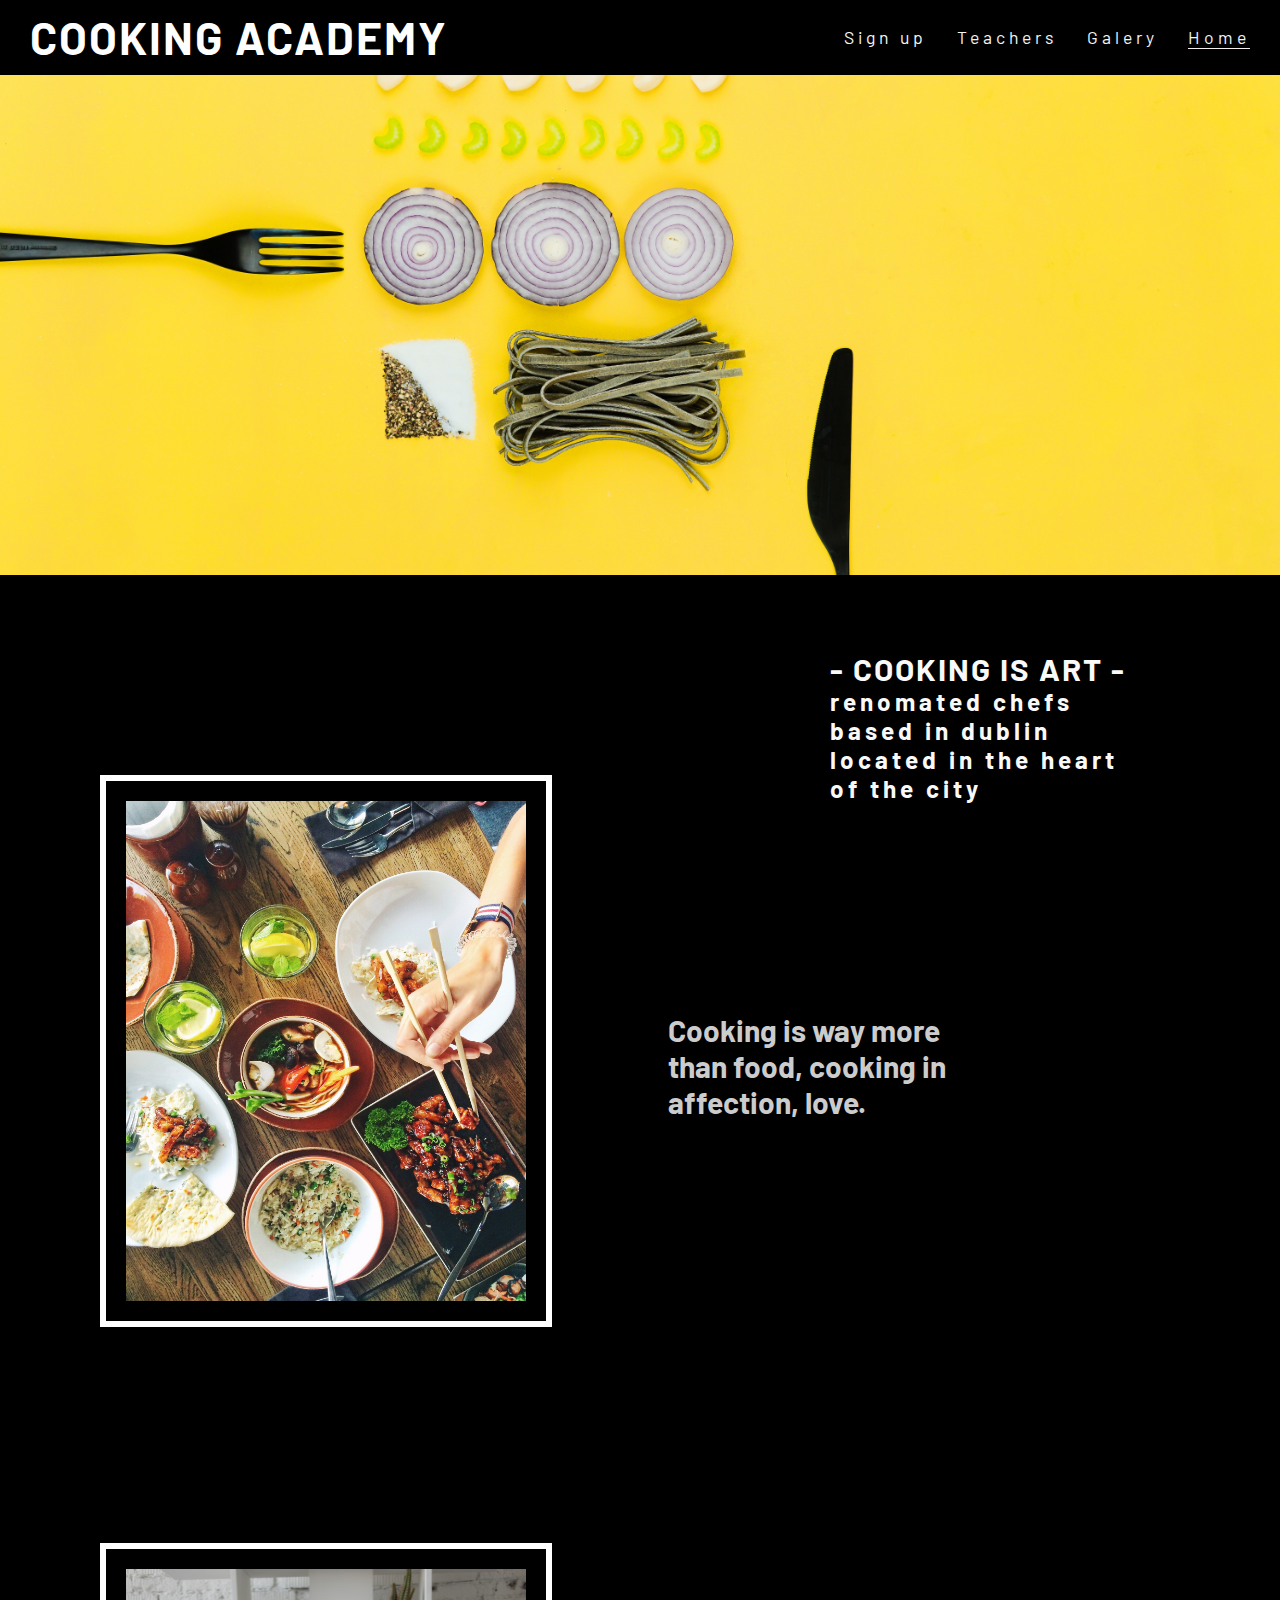
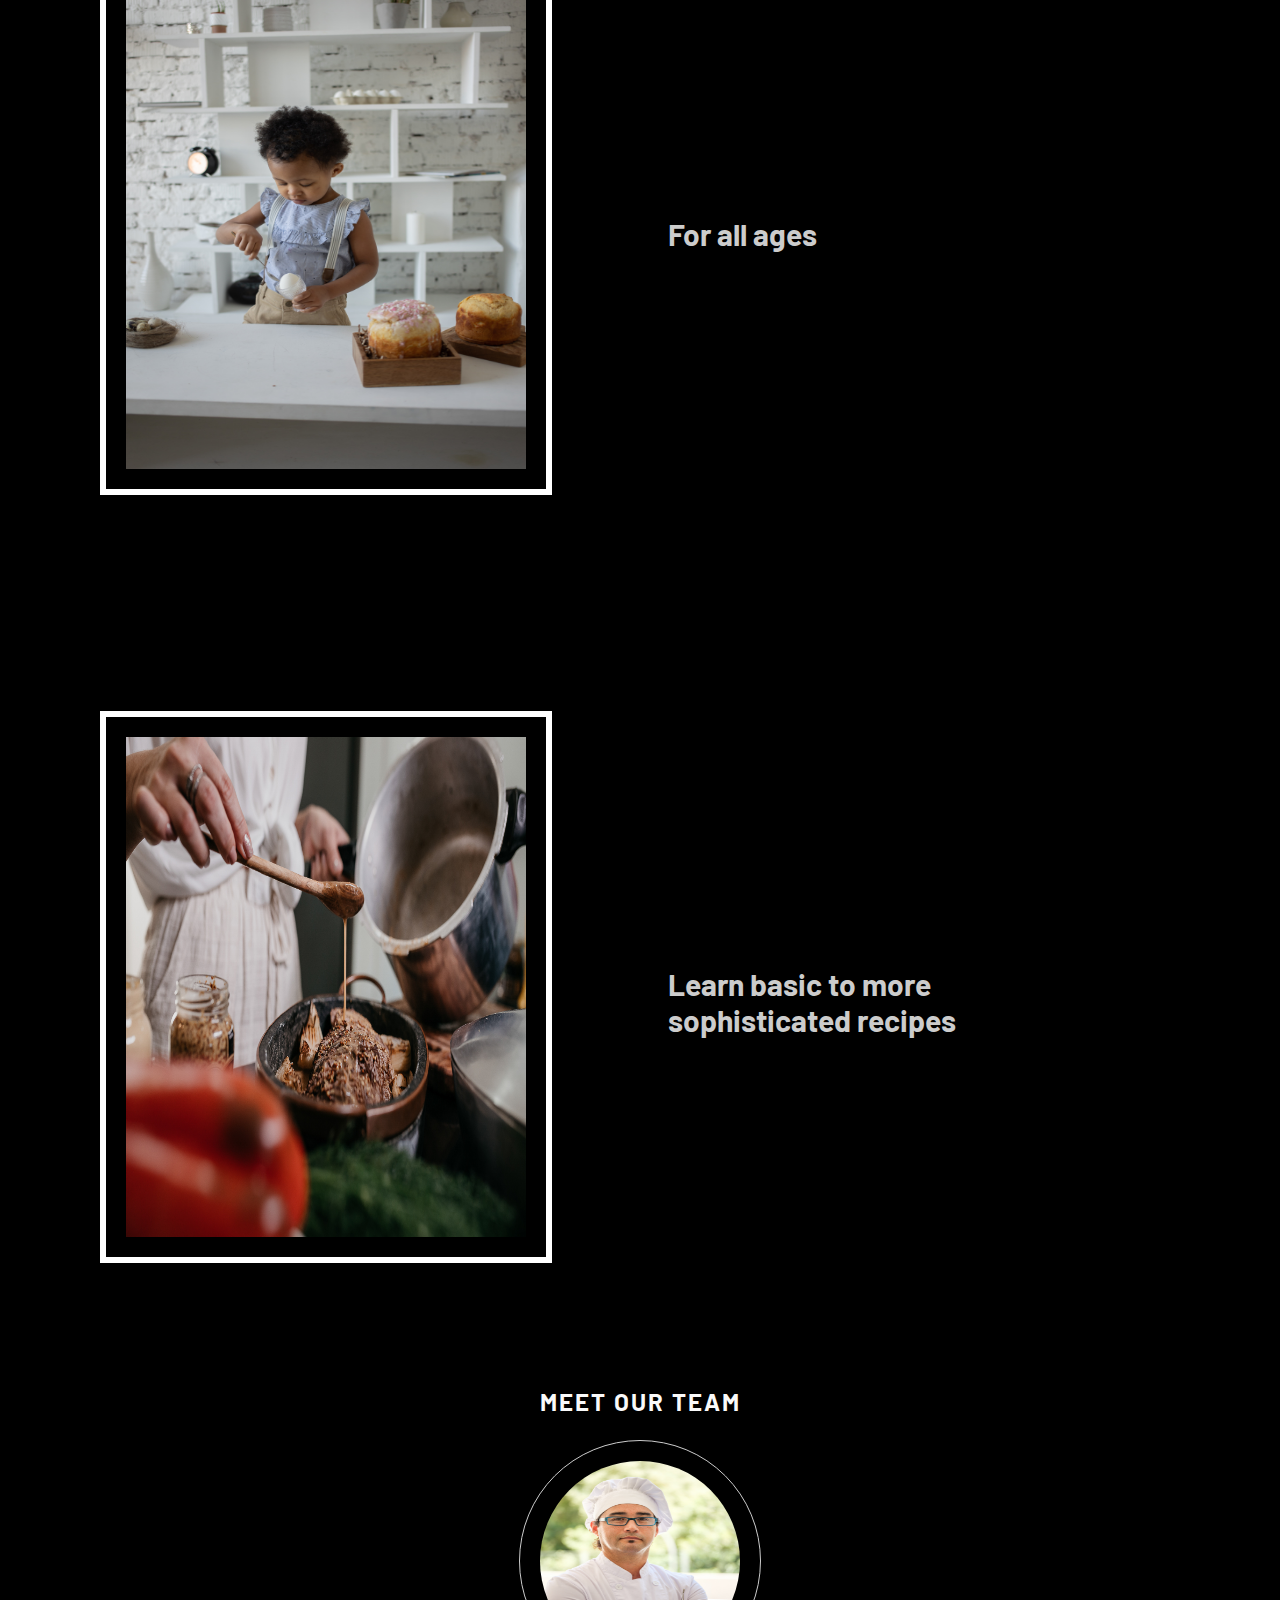
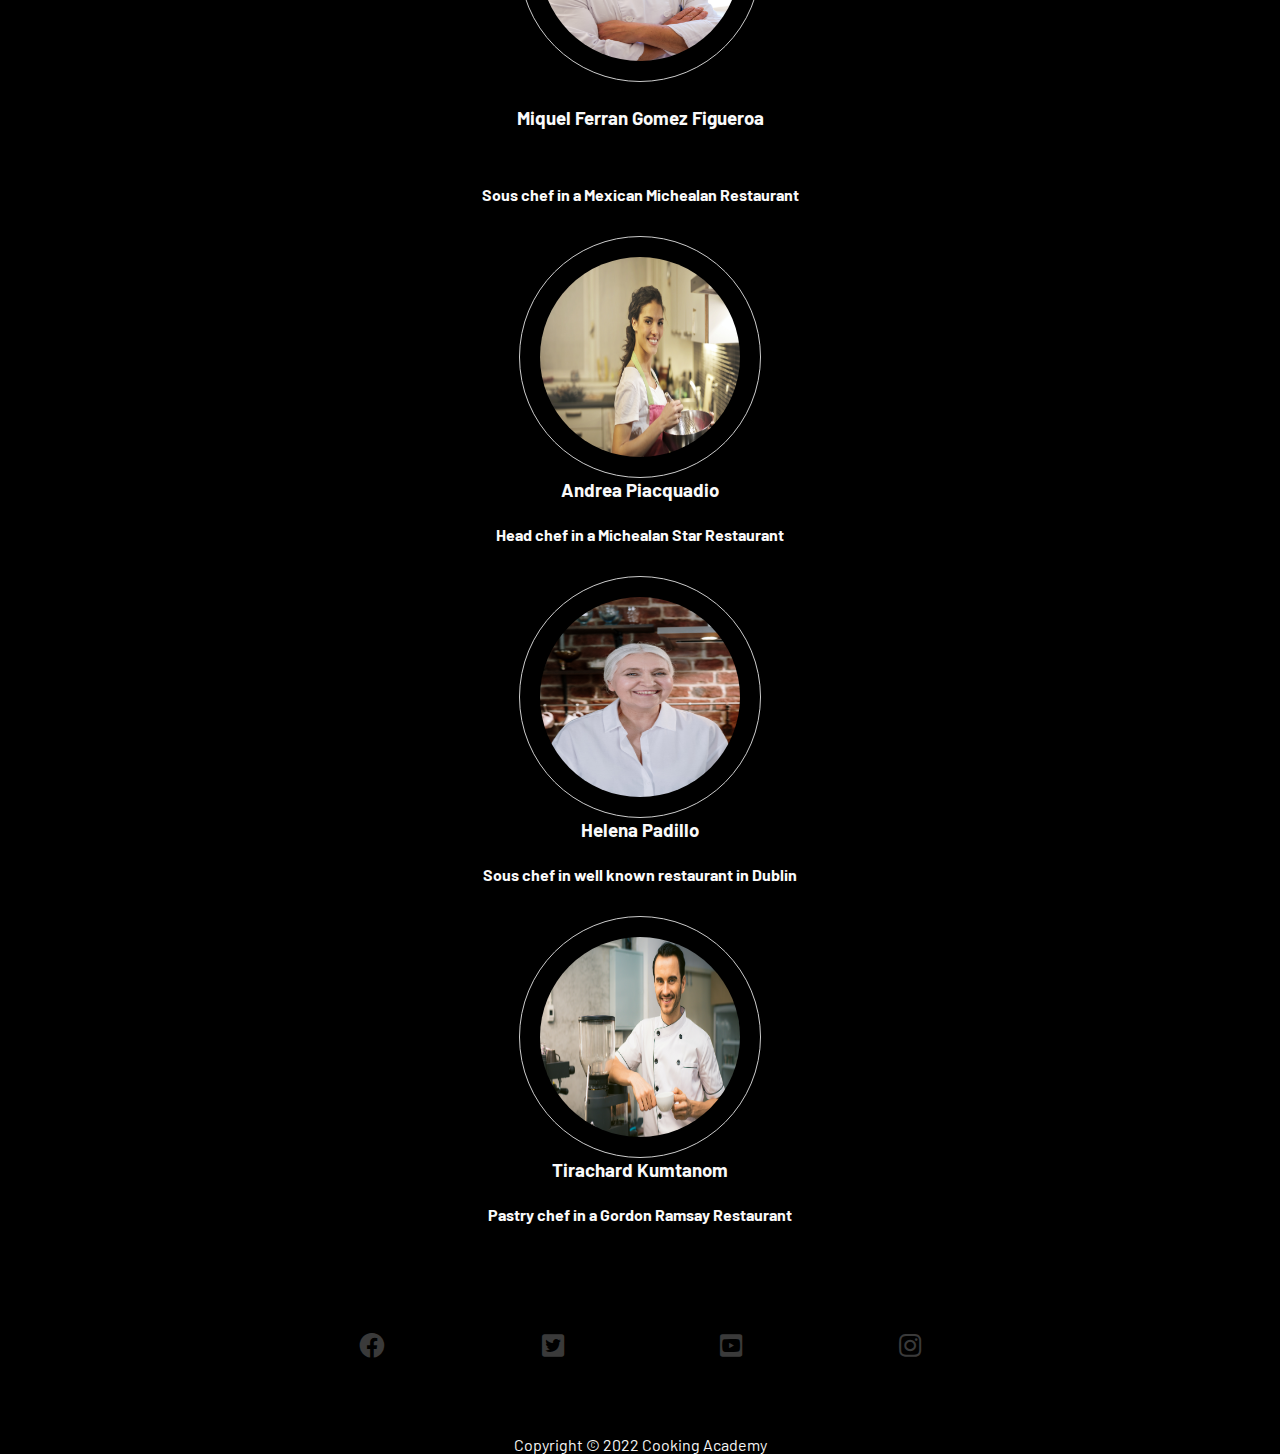
==== commit 5e345009: "new layouts" ====
--- a/assets/index.html
+++ b/assets/index.html
@@ -38,80 +38,52 @@
          <div id="background"></div>
          <div id="cover-text">
             <h2>- Cooking is art -</h2>
-            <h3><p>renomated chefs based in dublin</p></h3>
+            <h3>renomated chefs based in dublin</h3>
             <h3> located in the heart of the city</h3>
          </div>
      </section>
-     <section id="reasons"> 
-         <div id="reason-1"> 
-            <div class="lefreason-about-heading">
-                <div id="circle-container">
-                    
-                <h2>reason-1 </h2>
-                <hr>
-                <p>
-                    Since it improves aerobic fitness, running is a great way to help improve your cardiovascular health. Plus, it burns calories and can build strength.Description 
-                </p>
-            </div>
-        </div>
-             <div class="leftreason-about-heading">
-                <div id="circle-container">
-                    <div id="reason-2"></div> 
-                <h2>reason 2 </h2>
-                <hr>
-                <p> </div>
-                    Since it improves aerobic fitness, running is a great way to help improve your cardiovascular health. Plus, it burns calories and can build strength. 
-                </p>
-            </div>
-        </div>
-        <div id="reason-3"> <div class="rightreason-about-heading">
-            <div id="circle-container">
-                
-            <h2>reason-1 3 </h2>
-            <hr>
-            <p>
-                Since it improves aerobic fitness, running is a great way to help improve your cardiovascular health. Plus, it burns calories and can build strength. 
-            </p>
-        </div>
-    </div> </div>
-    <div id="reason-4"> <div class="rightreason-about-heading">
-        <h2>reason-1 4 </h2>
+     <hr> 
+     <section id="reasons">
+        <div class="reasons">
+       <img class="img1" src="/assets/assets/images/assortedfood.jpg" alt="Assorted food">  <h3 id="reason1">Cooking is way more than food, cooking in affection, love.</h3>
+     
+        <img class="img2" src="/assets/assets/images/kid.jpg" alt="A kid cooking"> <h3 id="reason2">For all ages </h3>
+  
         
+        <img class="img3" src="/assets/assets/images/oito.jpg" alt="Adding sauce to a bowl"> <h3 id="reason3">Learn basic to more sophisticated recipes</h3>
+    </div>
             
-        <hr>
-        <p>Since it improves aerobic fitness, running is a great way to help improve your cardiovascular health. Plus, it burns calories and can build strength.
-        </p>
-    </div> 
-</div>
+    </section> 
 
+     
+     <section id="chefs"> <h2 class="teamgreeting">Meet Our Team </h2>
 
-</section>
-     
-     <section id="chefs"> <div>
-        <img id="um" src="https://upload.wikimedia.org/wikipedia/commons/thumb/b/b6/Image_created_with_a_mobile_phone.png/800px-Image_created_with_a_mobile_phone.png" alt="Image of a girl in our studio">
-            <h2>chefs</h2>
-            <h2 class="descriptionchef"> description</h2>
+        <div class="chef-1">
+        <img class="um" src="/assets/assets/images/pexels-miquel-ferran-gomez-figueroa-3814446.jpg">
+            <h3 class="descriptionchef">Miquel Ferran Gomez Figueroa</h3>
+            <h4 class="descriptionchef">Sous chef in a Mexican Michealan Restaurant </h4>
         
         </div>
-        <div>
-            <img id="um" src="https://upload.wikimedia.org/wikipedia/commons/thumb/b/b6/Image_created_with_a_mobile_phone.png/800px-Image_created_with_a_mobile_phone.png" alt="Image of a girl in our studio">
-            <h2>chefs</h2>
-            <h2 class="descriptionchef"> description</h2>
+        <div class="chef-2">
+            <img class="um" src="assets/images/pexels-andrea-piacquadio-3771120.jpg" alt="A lady chef">
+            <h3>Andrea Piacquadio</h3>
+            <h4 class="descriptionchef">Head chef in a Michealan Star Restaurant</h4>
         </div>
 
-        <div>
-            <img id="um"  src="https://upload.wikimedia.org/wikipedia/commons/thumb/b/b6/Image_created_with_a_mobile_phone.png/800px-Image_created_with_a_mobile_phone.png" alt="Image of a girl in our studio">
-            <h2>chefs</h2>
-            <h2 class="descriptionchef"> description</h2>
+        <div class="chef-3">
+            <img class="um"  src="assets/images/Helenapadillo.jpg" alt="A lady that is a chef">
+            <h3>Helena Padillo</h3>
+            <h4 class="descriptionchef">Sous chef in well known restaurant in Dublin</h4>
+            
         </div>
 
-        <div>
-            <img id="um" src="https://upload.wikimedia.org/wikipedia/commons/thumb/b/b6/Image_created_with_a_mobile_phone.png/800px-Image_created_with_a_mobile_phone.png" alt="Image of a girl in our studio">
-            <h2>chefs</h2>
-            <h2 class="descriptionchef"> description</h2>
+        <div class="chef-4">
+            <img class="um" src="/assets/assets/images/pexels-tirachard-kumtanom-887827.jpg" alt="A male that is a chef">
+            <h3>Tirachard Kumtanom</h3>
+            <h4 class="descriptionchef">Pastry chef in a Gordon Ramsay Restaurant</h4>
         </div>
           
-    </div>
+   
      </section>
    <p> 
             <footer> 
--- a/assets/assets/css/style.css
+++ b/assets/assets/css/style.css
@@ -126,52 +126,122 @@
     position: absolute;
 }
 
-/* Chefs section */
-
-#reasons {
-    display: inline-flex;
-    clear: both;
-}
-
-#reason-1 {
+
+
+.reasons {
+    display: grid;
+  grid-template-columns: repeat(auto-fill, minmax(300px, 1fr));
+  grid-gap: 1em;
+  align-items: center;
+  background-color: #000000;
+  grid-template-columns: repeat(2, 1fr);
+ 
+}
+
+#reason1 {
     padding-top: 30px;
-    width: 33%;
-    background-color:rgb(242, 157, 9);
+    width: 50%;
+    color: #ccc;
+    float:left;
+    font-size: 30px;
+
+}
+.img1 {
+    width: 400px;
+    height: 500px;
+    padding: 20px;
+    text-align: center;
+    margin: 100px;
+    border-style: solid;
+    border-color: rgb(255, 255, 255);
+    border-width: 6px;
+    
+
+}    
    
-}
- #reason-2 {
- padding-top: 30px;
- width: 33%;
- background-color:rgb(242, 157, 9);
-
- }
-#reason-3 {
+
+#reason2 {
     padding-top: 30px;
-    width: 33%;
-    background-color: rgb(242, 157, 9);
-   
-}
-#reason-4 { 
+    width: 50%;
+    color: #ccc;
+    float:left;
+    font-size: 30px;
+
+
+    
+}
+.img2 {
+    width: 400px;
+    height: 500px;
+    padding: 20px;
+    margin: 100px;
+    border-style: solid;
+    border-color: rgb(255, 255, 255);
+    border-width: 6px;
+    
+}    
+  
+
+
+#reason3 {
     padding-top: 30px;
-    width: 33%;
-    background-color: rgb(242, 157, 9);
-
-}
-
-
-hr {
-    width: 300px;
-    border: 1px solid rgb(255, 255, 255);
-} 
-
-
-.reasonheading {
-    width: 60%;
-      clear: both;
-      margin-bottom: 50px;
-      }
-
-#um {
+    width: 50%;
+    color: #ccc;
+    float:left;
+    font-size: 30px;
+    
+    
+    
+}
+.img3 {
+    width: 400px;
+    height: 500px;
+    padding: 20px;
+    margin: 100px;
+    border-style: solid;
+    border-color: rgb(255, 255, 255);
+    border-width: 6px;
+    
+}  
+
+
+/*chefs section */
+
+#chefs {
+    display: flex;
+    align-items: center;
+    justify-content: space-around;
+    flex-direction: column;
+    max-width: 100%;
+    margin: 0 auto;
+    min-height: 35rem;
+    color: #fafafa;
+}
+
+.chef-1, .chef-2, .chef-3, .chef-4 {
+    display: flex;
+    align-items: center;
+    justify-content: center;
+    flex-direction: column;
+}
+
+.teamgreeting {
+    text-align: center;
+    padding-top: 1.5rem;
+    padding-bottom: 1.5rem;
+    color: #fafafa;
+}
+
+
+.descriptionchef {
+    text-align: center;
+    padding: 1.5rem;
+    margin-bottom: 0.5rem;
+    color: #fafafa;
+}
+.um {
+    
+    display: inline;
     width: 200px;
     height: 200px;
     padding: 20px;
@@ -179,34 +249,12 @@
     border-color: #ccc;
     border-width: 1px;
     border-radius: 50%;
-    margin: 50px;
-    margin-left: 50px;
-    margin-right: 50px;
-    
-    
-}
-
-/*chefs section */
-
-#chefs {
-    display: inline-flex;
-
-    justify-items: center;
-    vertical-align: middle;
-    
-}
-#linechef {
-    border: 1px solid rgb(255, 255, 255);
-}
-.descriptionchef {
-    vertical-align: middle;
-    
-
-}
-
-#class {
-    display: inline-flex;
-}
+
+}
+
+    
+    
+
 /*footer */
 footer {
     text-align: center;
@@ -252,6 +300,7 @@
 
       @media screen and (max-width: 1200px) {
         #descriptionchef {
+            display: flex;
             width: 65%;
             height: 1200px;
             margin: 0 auto;
@@ -281,12 +330,81 @@
             margin-left: 30px;
             margin-bottom: 20px;
             line-height: 25px;
-        }
+        } }
+        @media screen and (max-width: 800px) {
+            #photos {
+                column-count: 2;
+            }
+        
+        form {
+            display: grid;
+            grid-template-columns:auto;
+            grid-template-rows:auto;
+            grid-column-gap: 0px;
+            grid-row-gap: 0px;
+
     }
-    
-    #reasons {
-        width: 90%;
-        height:auto;
-        margin: 0 auto;
+    input, text {
+        width: 10%;
     }
-
+  
+}
+
+    /*form */
+form {
+    clear: both;
+    color: yellow;
+    background-image:url('/assets/assets/images/chefcooking.jpg');
+    background-size: cover;
+    background-position: center;
+    height: 90vh;
+    
+}
+.contact-form {
+    width: auto;
+    height: 500px;	
+	border: none;
+	border-radius: 50px;
+	padding: 20px;
+	font-size: 25px;
+	color: #ffffff;
+    font-weight: bold;
+	border: solid 3px #e27100;	
+}
+	
+    input, text {
+  background: transparent;
+  color: #fafafa;
+  width: 20%;
+  height: 30px;
+  margin: 5px 0 20px 0;
+  border: 1px solid #fafafa;
+  border-radius: 50px;
+  margin-top: 20px; 
+  position: relative;   
+
+}
+
+.submit-button  
+        {
+            margin-top: 10px;
+            border-radius: 2px;
+            padding: 9px 9px 14px 9px;
+            text-align: center;
+            font-size: 60%;
+            background-color: #f4a317;
+            color: #ffffff;
+            display: block;
+            border-radius: 50px;
+            margin-left: 30%;
+          }
+          .submit-button:hover {
+            background-color: #ffb909;
+            color: #ffffff;
+          }
+       
+    #comment {
+        width: 500px;	
+        height: 90px;
+    }
+
